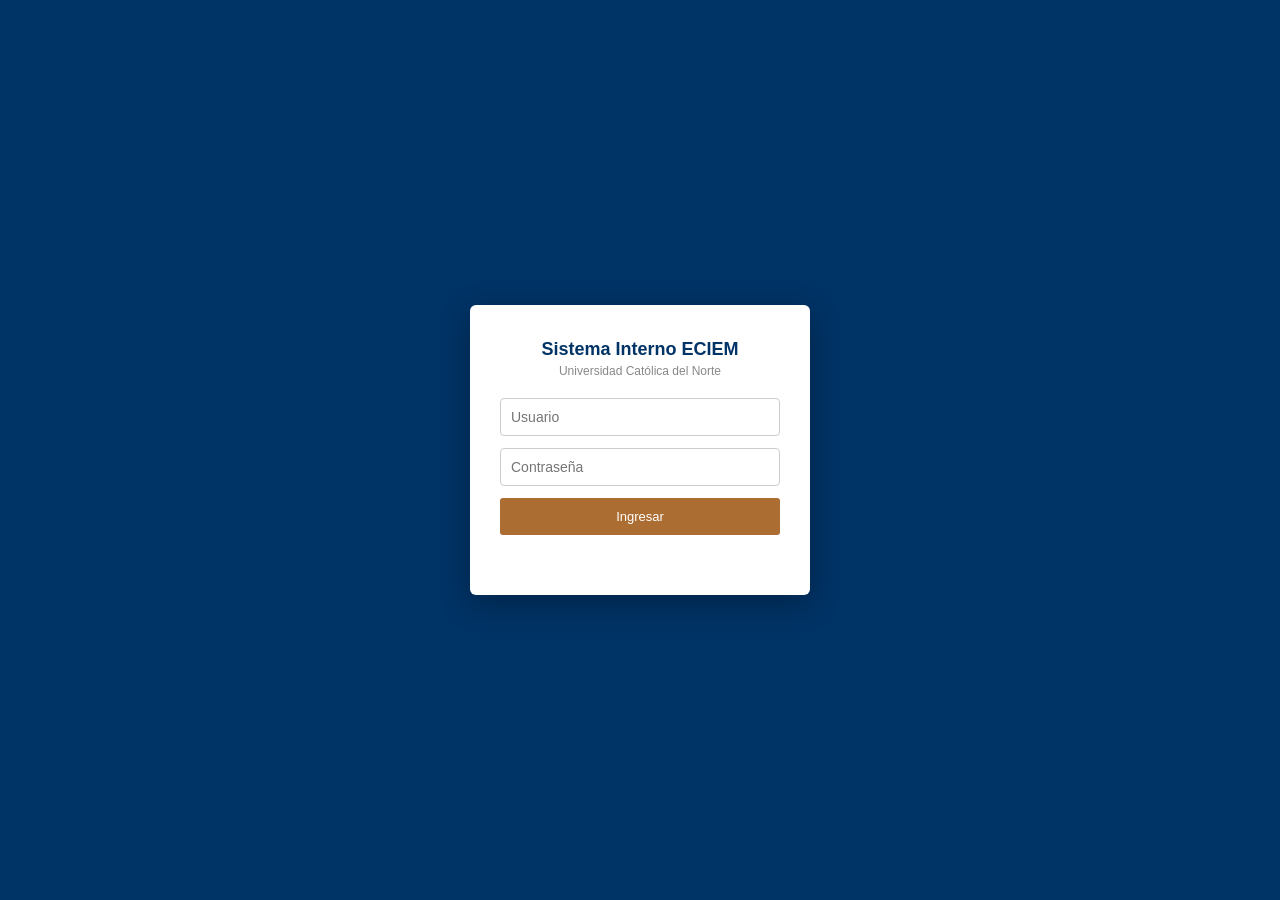
==== index.html @ 3354566f "Add files via upload" ====
<!DOCTYPE html>
<html lang="es">
<head>
<meta charset="utf-8">
<meta name="viewport" content="width=device-width,initial-scale=1">
<title>Sistema Interno ECIEM</title>
<link rel="stylesheet" href="css/ucn.css">
<!-- Vendor: Plotly + SheetJS vía CDN (o mover a /vendor para offline) -->
<script src="https://cdn.plot.ly/plotly-2.35.2.min.js"></script>
</head>
<body>
<div id="app">
  <aside id="sidebar">
    <div class="brand">Sistema Interno ECIEM</div>
    <ul class="menu" id="menu"></ul>
  </aside>
  <div id="main">
    <header id="header">
      <button class="toggle" id="toggle">☰</button>
      <span class="title">ECIEM · UCN</span>
      <span class="spacer"></span>
      <span id="poll-note" style="font-size:12px;opacity:0;transition:opacity .4s;margin-right:14px">Datos actualizados</span>
      <span id="who" style="font-size:12px;margin-right:14px;opacity:.85"></span>
      <span class="logout" id="logout">Cerrar sesión</span>
    </header>
    <main id="content"></main>
  </div>
</div>

<!-- Config + capas (secrets.js NO se versiona; ver .gitignore) -->
<script src="settings.js"></script>
<script src="config.js"></script>
<script src="js/api.js"></script>
<script src="js/auth.js"></script>
<script src="js/charts.js"></script>
<script src="js/ui.js"></script>
<!-- Secciones -->
<script src="js/sections/oferta.js"></script>
<script src="js/sections/egresados.js"></script>
<script src="js/sections/postgrado.js"></script>
<script src="js/sections/convenios.js"></script>
<script src="js/sections/aprendizaje.js"></script>
<script src="js/sections/publicaciones.js"></script>
<script src="js/sections/proyectos.js"></script>
<script src="js/sections/permisos.js"></script>
<script src="js/sections/actas.js"></script>
<!-- Núcleo -->
<script src="js/router.js"></script>
<script src="js/poll.js"></script>
<script src="js/app.js"></script>
</body>
</html>
---- css/ucn.css ----
:root{
  --ucn-azul:#7E9BC0; --ucn-azul-oscuro:#003366; --ucn-tierra:#AC6D33;
  --ucn-tierra-claro:#C9A87C; --ucn-gris:#5A5A5A; --sidebar:#002244;
}
*{box-sizing:border-box}
body{margin:0;font-family:Arial,Helvetica,sans-serif;background:#ecf0f5;color:#333}
a{text-decoration:none}

/* Layout */
#app{display:flex;min-height:100vh}
#sidebar{width:280px;background:var(--sidebar);color:#b8c7ce;flex-shrink:0;transition:margin .2s}
#sidebar.collapsed{margin-left:-280px}
#main{flex:1;display:flex;flex-direction:column;min-width:0}

/* Header */
#header{height:50px;background:var(--ucn-azul-oscuro);color:#fff;display:flex;
  align-items:center;padding:0 15px;gap:12px}
#header .toggle{cursor:pointer;font-size:18px;background:none;border:none;color:#fff}
#header .title{font-weight:bold}
#header .spacer{flex:1}
#header .logout{color:#fff;cursor:pointer;font-size:13px;opacity:.85}
#header .logout:hover{opacity:1}

/* Sidebar menu */
.brand{background:var(--ucn-azul-oscuro);color:#fff;font-weight:bold;padding:14px 15px;
  font-size:15px;border-bottom:1px solid #001a33}
.menu{list-style:none;margin:0;padding:0}
.menu li a{display:flex;align-items:center;gap:10px;padding:11px 15px;color:#b8c7ce;
  border-left:3px solid transparent;font-size:14px}
.menu li a:hover,.menu li a.active{background:var(--ucn-tierra);border-left-color:var(--ucn-tierra);color:#fff}
.menu .sub a{padding-left:38px;font-size:13px;background:#001a33}
.menu .group>a{font-weight:600}
.menu .caret{margin-left:auto;font-size:11px;opacity:.7}

/* Content */
#content{padding:18px;flex:1}
.page-title{font-size:22px;color:var(--ucn-azul-oscuro);margin:0 0 4px}
.page-sub{color:var(--ucn-gris);margin:0 0 18px;font-size:13px}

/* Value boxes */
.vb-row{display:grid;grid-template-columns:repeat(4,1fr);gap:15px;margin-bottom:18px}
.vb{border-radius:3px;color:#fff;padding:14px 16px;position:relative;min-height:92px;overflow:hidden}
.vb .val{font-size:30px;font-weight:bold;line-height:1}
.vb .sub{font-size:13px;margin-top:6px}
.vb .ico{position:absolute;right:12px;bottom:8px;font-size:44px;opacity:.25}
.vb.blue{background:#3c8dbc}.vb.green{background:#00a65a}.vb.yellow{background:#f39c12}
.vb.red{background:#dd4b39}.vb.purple{background:#605ca8}

/* Boxes / cards */
.box{background:#fff;border-top:3px solid var(--ucn-azul);border-radius:3px;
  box-shadow:0 1px 1px rgba(0,0,0,.1);margin-bottom:18px}
.box-head{padding:10px 14px;border-bottom:1px solid #f4f4f4;font-weight:600;color:#444}
.box-body{padding:12px 14px}
.grid-2{display:grid;grid-template-columns:1fr 1fr;gap:18px}
@media(max-width:1100px){.grid-2{grid-template-columns:1fr}.vb-row{grid-template-columns:repeat(2,1fr)}}

/* Filters */
.filters{display:flex;flex-wrap:wrap;gap:10px;align-items:end;margin-bottom:14px}
.filters .fld{display:flex;flex-direction:column;font-size:12px;color:#555}
.filters select{padding:6px 8px;border:1px solid #ccc;border-radius:3px;min-width:150px;font-size:13px}
.btn{background:var(--ucn-tierra);color:#fff;border:none;padding:7px 14px;border-radius:3px;
  cursor:pointer;font-size:13px}
.btn:hover{background:#95591f}
.btn.sec{background:var(--ucn-azul-oscuro)}

/* Table */
table.dt{width:100%;border-collapse:collapse;font-size:13px}
table.dt th{background:var(--ucn-azul-oscuro);color:#fff;text-align:left;padding:8px;font-weight:600}
table.dt td{padding:7px 8px;border-bottom:1px solid #eee}
table.dt tr:hover td{background:#f7fbff}

.plot{width:100%;min-height:300px}
.empty{color:#999;text-align:center;padding:40px 0;font-style:italic}
.loading{color:var(--ucn-azul-oscuro);text-align:center;padding:30px 0}

/* Login */
#login-wrap{display:flex;align-items:center;justify-content:center;min-height:100vh;background:var(--ucn-azul-oscuro)}
.login-card{background:#fff;border-radius:6px;padding:34px 30px;width:340px;box-shadow:0 8px 30px rgba(0,0,0,.3)}
.login-card h1{font-size:18px;color:var(--ucn-azul-oscuro);margin:0 0 4px;text-align:center}
.login-card p{font-size:12px;color:#888;text-align:center;margin:0 0 20px}
.login-card input{width:100%;padding:10px;margin-bottom:12px;border:1px solid #ccc;border-radius:4px;font-size:14px}
.login-card .btn{width:100%;padding:11px}
.login-err{color:var(--ucn-tierra);font-size:12px;text-align:center;margin-top:10px;min-height:16px}
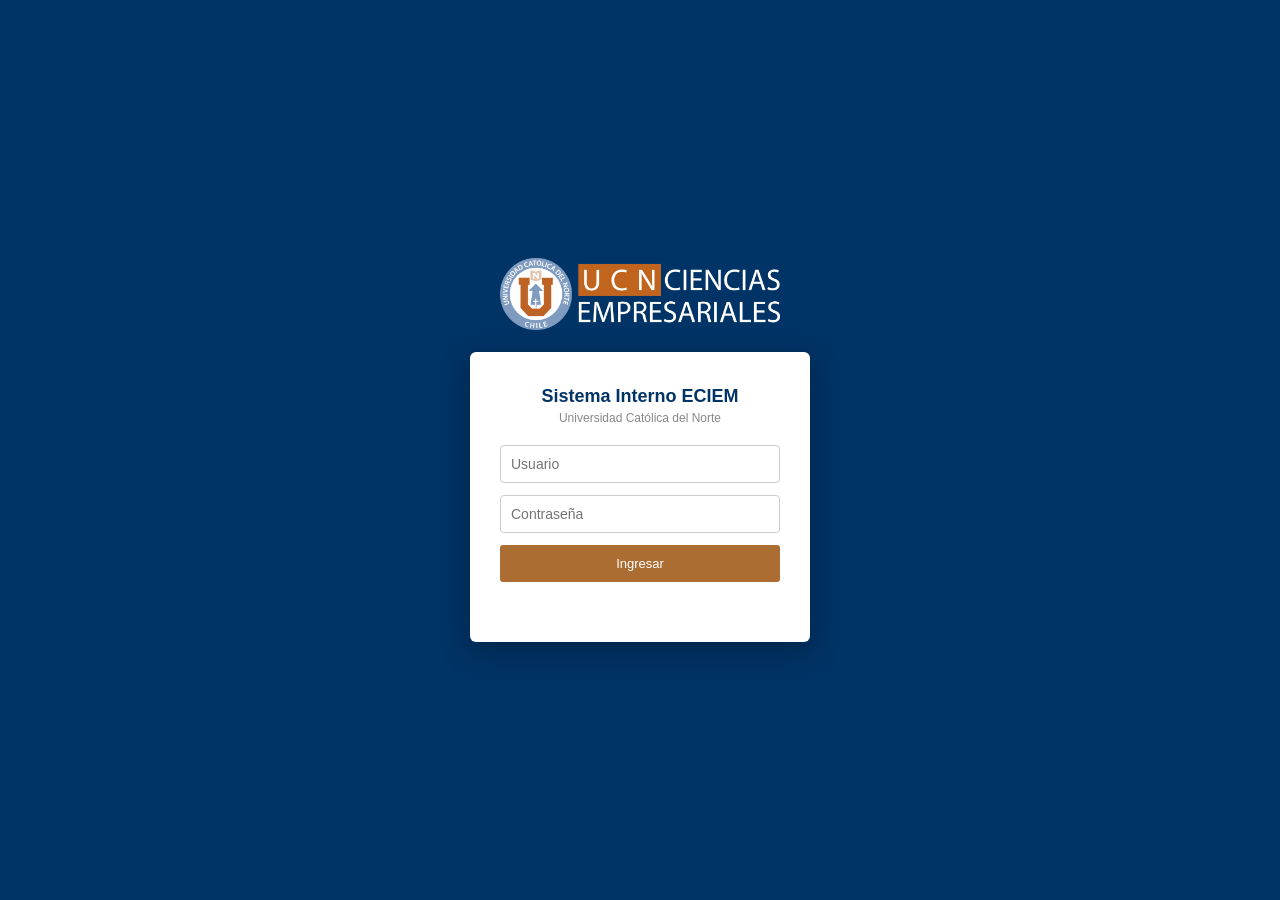
==== commit c6e6123a: "Adding logo" ====
--- a/index.html
+++ b/index.html
@@ -11,7 +11,10 @@
 <body>
 <div id="app">
   <aside id="sidebar">
-    <div class="brand">Sistema Interno ECIEM</div>
+    <div class="brand">
+      <img src="assets/logo-ucn.png" alt="Universidad Católica del Norte" class="brand-logo">
+      <div class="brand-text">Sistema Interno ECIEM</div>
+    </div>
     <ul class="menu" id="menu"></ul>
   </aside>
   <div id="main">
--- a/css/ucn.css
+++ b/css/ucn.css
@@ -22,8 +22,10 @@
 #header .logout:hover{opacity:1}
 
 /* Sidebar menu */
-.brand{background:var(--ucn-azul-oscuro);color:#fff;font-weight:bold;padding:14px 15px;
-  font-size:15px;border-bottom:1px solid #001a33}
+.brand{background:var(--ucn-azul-oscuro);color:#fff;font-weight:bold;padding:16px 15px;
+  font-size:15px;border-bottom:1px solid #001a33;text-align:center}
+.brand-logo{width:100%;max-width:210px;height:auto;display:block;margin:0 auto 10px}
+.brand-text{font-size:14px;font-weight:bold;color:#fff}
 .menu{list-style:none;margin:0;padding:0}
 .menu li a{display:flex;align-items:center;gap:10px;padding:11px 15px;color:#b8c7ce;
   border-left:3px solid transparent;font-size:14px}
@@ -81,3 +83,46 @@
 .login-card input{width:100%;padding:10px;margin-bottom:12px;border:1px solid #ccc;border-radius:4px;font-size:14px}
 .login-card .btn{width:100%;padding:11px}
 .login-err{color:var(--ucn-tierra);font-size:12px;text-align:center;margin-top:10px;min-height:16px}
+
+/* ---- Pestañas Resumen / Datos ---- */
+.tabs-bar{display:flex;gap:2px;border-bottom:2px solid #e0e6ee;margin-bottom:18px}
+.tab-btn{background:none;border:none;padding:10px 20px;font-size:14px;cursor:pointer;
+  color:#5A5A5A;border-bottom:3px solid transparent;margin-bottom:-2px;font-weight:600}
+.tab-btn:hover{color:#003366}
+.tab-btn.active{color:#003366;border-bottom-color:#AC6D33}
+.tab-pane{display:none}
+.tab-pane.active{display:block}
+
+/* ---- Tabla de datos descargable ---- */
+.datatable-wrap{background:#fff;border-radius:4px;box-shadow:0 1px 2px rgba(0,0,0,.08);padding:14px}
+.datatable-toolbar{display:flex;justify-content:space-between;align-items:center;margin-bottom:12px}
+.datatable-count{color:#5A5A5A;font-size:13px}
+.datatable-scroll{overflow-x:auto;max-height:600px;overflow-y:auto}
+.datatable-scroll table.dt{width:100%;border-collapse:collapse;font-size:13px;white-space:nowrap}
+.datatable-scroll th{position:sticky;top:0;background:#003366;color:#fff;padding:8px 10px;text-align:left;font-weight:600}
+.datatable-scroll td{padding:6px 10px;border-bottom:1px solid #eef2f6}
+.datatable-scroll tr:hover td{background:#f5f8fc}
+
+/* ---- Filtros propios de la tabla de datos ---- */
+.datatable-filters{display:flex;flex-wrap:wrap;gap:8px;align-items:center;
+  padding-bottom:12px;margin-bottom:12px;border-bottom:1px solid #eef2f6}
+.datatable-filters select.dt-filter{padding:6px 10px;border:1px solid #ccc;border-radius:4px;
+  font-size:13px;background:#fff;color:#333;min-width:130px}
+.datatable-filters .dt-clear{padding:6px 12px;font-size:13px}
+
+/* ---- Cabecera de bienvenida con logo (página de inicio) ---- */
+.inicio-hero{background:var(--ucn-azul-oscuro);border-radius:8px;padding:28px 32px;
+  margin-bottom:24px;display:flex;align-items:center;gap:28px;flex-wrap:wrap;
+  box-shadow:0 2px 6px rgba(0,0,0,.15)}
+.inicio-logo{height:80px;width:auto;flex-shrink:0}
+.inicio-hero-text{color:#fff}
+.inicio-hero-title{font-size:24px;font-weight:bold;margin-bottom:4px}
+.inicio-hero-sub{font-size:14px;color:#b8c7ce}
+@media(max-width:600px){
+  .inicio-hero{flex-direction:column;text-align:center;gap:16px}
+  .inicio-logo{height:60px}
+}
+
+/* ---- Logo en la página de login ---- */
+.login-col{display:flex;flex-direction:column;align-items:center;gap:22px}
+.login-logo{width:280px;max-width:80vw;height:auto}
